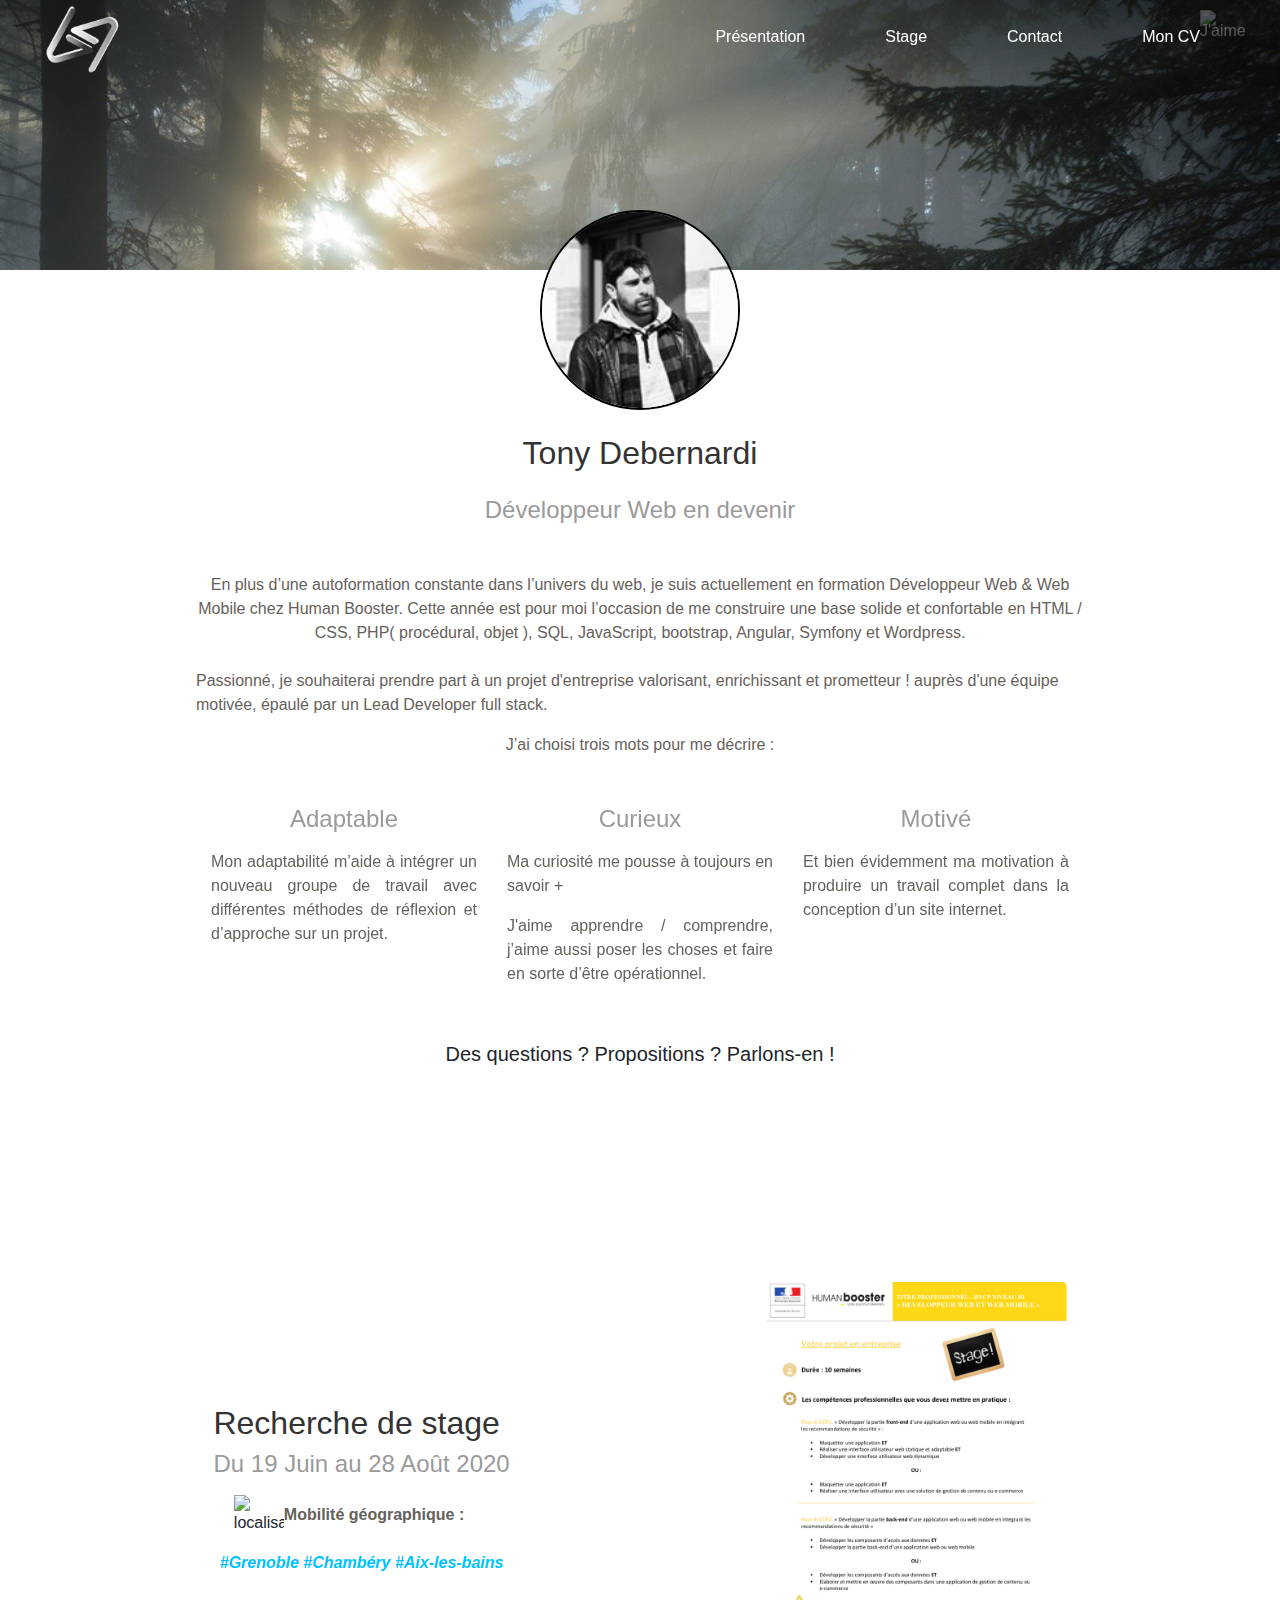
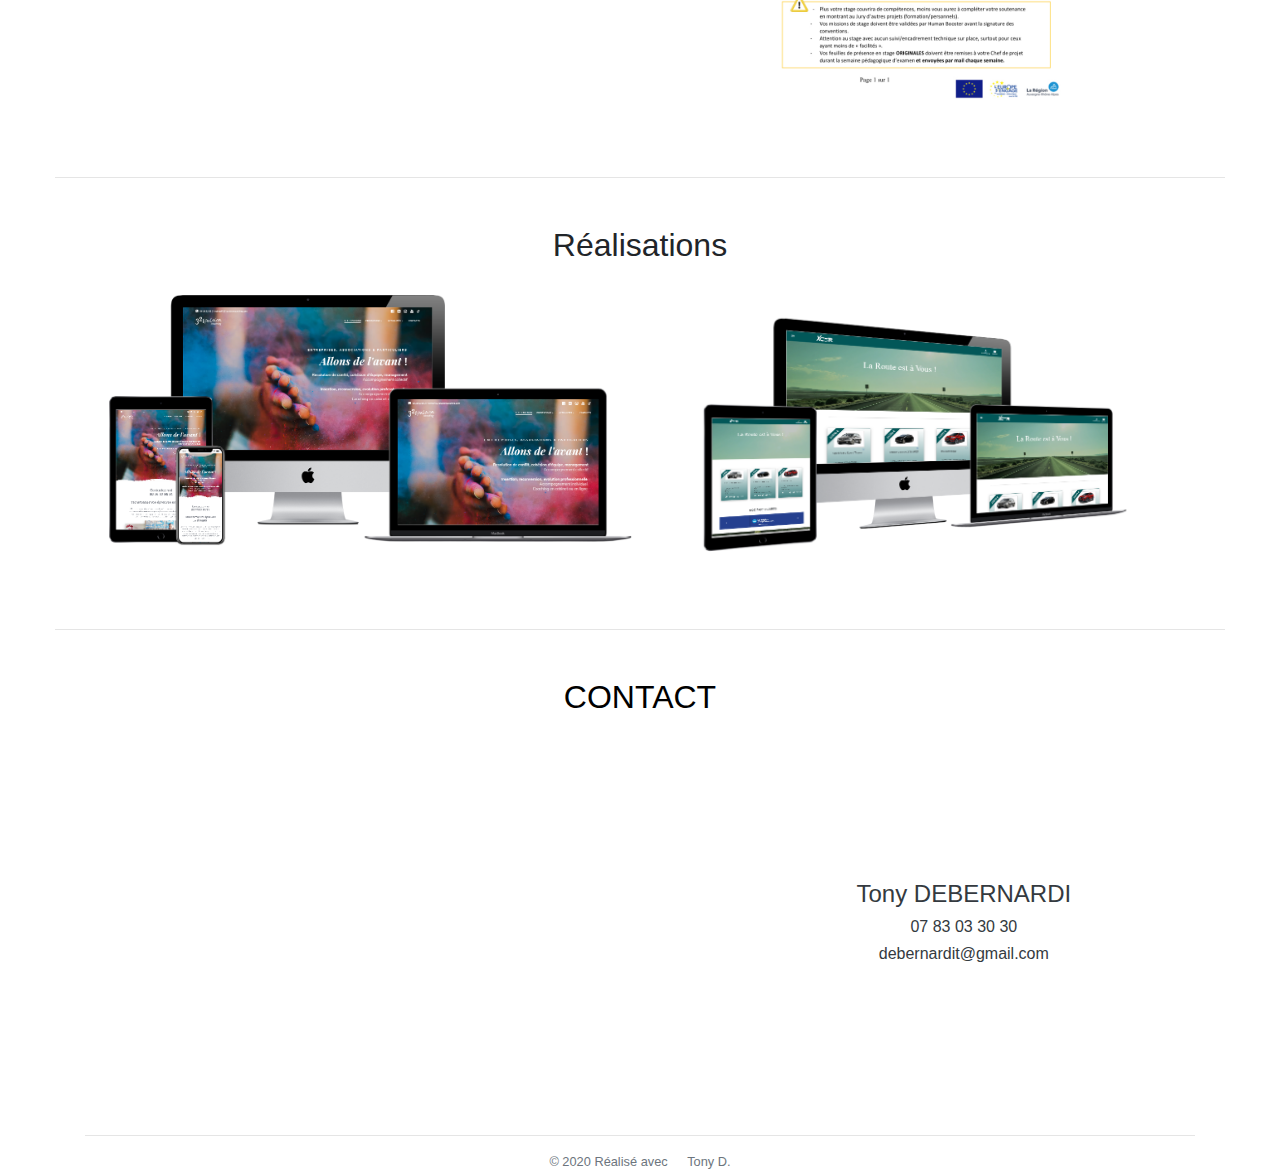
==== cv-tonyd.html @ abe89ba5 "Page CV Tony D" ====
<!doctype html>
<html lang="en">
  <head>
    <title>Tony D.</title>
    <!-- Required meta tags -->
    <meta charset="utf-8">
    <meta name="viewport" content="width=device-width, initial-scale=1, shrink-to-fit=no">
    <link rel="shortcut icon" href="images/LogoTD.png" type="image/x-icon">
    <link rel="stylesheet" href="style.css">
    <!--Font Awesome-->
   <link rel="stylesheet" href="https://use.fontawesome.com/releases/v5.5.0/css/all.css" integrity="sha384-B4dIYHKNBt8Bc12p+WXckhzcICo0wtJAoU8YZTY5qE0Id1GSseTk6S+L3BlXeVIU" crossorigin="anonymous">
    <!-- Bootstrap CSS -->
    <link rel="stylesheet" href="https://stackpath.bootstrapcdn.com/bootstrap/4.4.1/css/bootstrap.min.css" integrity="sha384-Vkoo8x4CGsO3+Hhxv8T/Q5PaXtkKtu6ug5TOeNV6gBiFeWPGFN9MuhOf23Q9Ifjh" crossorigin="anonymous">
  </head>

<body class="">

    <header id="Top">
        <nav class="top-header-nav ">
            <div class="menu-icon ">
                  <button class="navbar-toggler" type="button" data-toggle="collapse" data-target="#navbarHeader" aria-controls="navbarHeader" aria-expanded="false" aria-label="Toggle navigation">
                      <div class="cross-bar" onclick="cross(this)">
                          <div class="bar1 bg-white"></div>
                          <div class="bar2 bg-white"></div>
                          <div class="bar3 bg-white"></div>
                      </div>
                  </button>
            </div>
            <div class="logo">
               <img src="images/LogoTD.png" width="75px"  alt="Logo Tony D.">
            </div>
            <div class="MenuTop">
                <ul class="d-flex justify-content-end py-3">
                    <li><a href="#presentation">Présentation</a></li>
                    <li><a href="#stage">Stage</a></li>
                    <li><a href="#contact">Contact</a></li>
                    <li class="CV">
                        <a href="CV/CV-TonyD.pdf" target="blank">Mon CV</a>
                            <a tabindex="0" class="Popup" data-toggle="tooltip" title="Bientôt à la recherche d'un emploi">
                                <img src="https://media1.giphy.com/media/5QMNgbI1QuPC5TvSSE/source.gif" 
                            alt="J'aime" class="fav" width="50px">
                        </a>
                    </li>
                </ul>
            </div>
        </nav>
    </header>

    <section id="presentation" class="container-fluid Presentation">
        <div class="container">
            <div class=" d-flex justify-content-center Photo">
                <img class="Pix" src="images/TD.jpg" alt="Tony Debernardi">
            </div>
            <h2 class="text-center my-4">Tony Debernardi</h2>
            <h4 class="text-center my-4">Développeur Web en devenir</h4>
            <div class="description d-flex flex-column align-items-center justify-content-center">
                <p class="text-center my-4">En plus d’une autoformation constante dans l’univers du web, je suis actuellement en formation Développeur Web & Web Mobile chez Human Booster. Cette année est pour moi l’occasion de me construire une base solide et confortable en HTML / CSS, PHP( procédural, objet ), SQL, JavaScript, bootstrap, Angular, Symfony et Wordpress.</p>

                <p>Passionné, je souhaiterai prendre part à un projet d'entreprise valorisant, enrichissant et prometteur ! auprès d'une équipe motivée, épaulé par un Lead Developer full stack.</p>
                    
                <p>J’ai choisi trois mots pour me décrire :</p>
                
                <div class="container my-3">
                    <div class="row">
                        <div class="col-lg-4 cartes">
                            <div class="carteTitle">
                                <h4 class="mt-3">Adaptable</h4>
                            </div>
                            <div class="carteContent mt-2">
                                <p class="text-justify"> Mon adaptabilité m’aide à intégrer un nouveau groupe de travail avec différentes méthodes de réflexion et d’approche sur un projet.</p>
                            </div>
                        </div>
                        <div class="col-lg-4 cartes">
                            <div class="carteTitle">
                                <h4 class="mt-3">Curieux</h4>
                            </div>
                            <div class="carteContent mt-2">
                                <p class="text-justify"> Ma curiosité me pousse à toujours en savoir +</p>
                                <p class="text-justify">J'aime apprendre / comprendre, j’aime aussi poser les choses et faire en sorte d’être opérationnel.</p>
                            </div>
                        </div>
                        <div class="col-lg-4 cartes">
                            <div class="carteTitle">
                                <h4 class="mt-3">Motivé</h4>
                            </div>
                            <div class="carteContent mt-2">
                                <p class="text-justify"> Et bien évidemment ma motivation à produire un travail complet dans la conception d’un site internet.</p>
                            </div>
                        </div>
                    </div>
                </div>
                    
                <h5 class="mt-4">Des questions ? Propositions ? Parlons-en !</h5>
            </div>
        </div>
    </section>
      
    <section class="container-fluide my-5 Reseaux">

        <div class="d-flex justify-content-center">
            <div class="col-xs-12 col-sm-12 col-md-4 ">
                <h5 class="my-4 text-center text-uppercase text-white">- Suivez-moi -</h5>
                <ul class="list-unstyled d-flex justify-content-around ">
                    <li class="zoom">
                        <a href="https://www.linkedin.com/in/tony-dbd/" class="picto-rs ">
                            <i class="fab fa-linkedin-in shake"></i>
                        </a>
                    </li>
                    <li class="zoom">
                        <a href="https://www.instagram.com/tiny.zmt/?hl=fr" class="picto-RS ">
                            <i class="fab fa-instagram shake"></i>
                        </a>
                    </li>
                </ul>
            </div>
        </div>

    </section>

    <section id="stage" class="container my-5 stage">
        <div class="SearchStage justify-content-center align-items-center">
            <h2 class=" my-2">Recherche de stage</h2>
            <h4 class=" my-2">Du 19 Juin au 28 Août 2020</h4>
            <div class="d-flex align-items-center justify-content-center GIF my-2">
                <img src="https://gifimage.net/wp-content/uploads/2018/04/pin-icon-gif-5.gif" alt="localisation" width="50px">
                <p class="pt-3 Mobiliter">Mobilité géographique :</p>
            </div>
            <p class="hashtag">#Grenoble #Chambéry #Aix-les-bains</p>
        </div>
        <div class="PDF">
            <img id="myImg" src="images/objectif.jpg" class="my-4" alt="Objectif" style="width:100%;max-width:300px">

                <!-- The Modal -->
                <div id="ModalPDF" class="modal">
                    <span><i class="fas fa-times-circle close"></i></span>
                        <img class="modal-content" id="img01">
                    <div id="caption"></div>
                </div>

        </div>
    </section>

    <hr class="container my-4">
    <section class="container my-5">

        <h2 class="text-center my-3">Réalisations</h2>
        <div class="Mockups d-flex justify-content-around">
            <div class="mockupOne">
                <img src="images/Mockup-321Pulsion.png" alt="Mockup" class="Mockups" style="width:100%">
                <div class="middle">
                    <div class="text"><a href="https://321pulsioncoaching.com/">Réalisation sous Wordpress</a></div>
                </div>
            </div>

            <div class="mockupTwo">
                <img src="images/Mockup-Xcar.png" alt="Mockup" class="Mockups" style="width:100%">
                <div class="middle">
                    <div class="text">En cours de réalisation sous Angular / Symfony</div>
                </div>
            </div>
        </div>
    </section>
    <hr class="container my-4">

<!--BACK TO TOP-->
<button onclick="topFunction()" id="myBtn" class="#Top" title="Haut de page">
    <img src="images/back.png" class="Picto Arrow" alt="Haut de page">
</button>
<!--BACK TO TOP FIN-->

<footer id="contact" class="container-fluid mt-5">
    
    <h2 class="text-center my-5 titleContact">CONTACT</h2>    
    <section class="contact container my-5">

        <div class="carte my-2">
            <iframe src="https://www.google.com/maps/embed?pb=!1m18!1m12!1m3!1d89547.8716783243!2d5.887520235227227!3d45.46233009820095!2m3!1f0!2f0!3f0!3m2!1i1024!2i768!4f13.1!3m3!1m2!1s0x478bacbe5e99038f%3A0x408ab2ae4be7e40!2sChapareillan!5e0!3m2!1sfr!2sfr!4v1587741595353!5m2!1sfr!2sfr" width="400" height="300" frameborder="0" style="border:0;" allowfullscreen="" aria-hidden="false" tabindex="0"></iframe>
        </div>
        <div class="identity my-2 ">
            <h4 class="text-center text-dark">Tony DEBERNARDI</h4>
            <h6 class="text-center text-dark">07 83 03 30 30</h6>
            <h6 class="text-center text-dark">debernardit@gmail.com</h6>
            
        </div>

    </section>

    <section class="container ">
            <hr>
        <div class="d-flex justify-content-center">
            <small class="list-unstyled text-muted mb-0">© 2020 Réalisé avec 
                <i class="fas fa-heart mx-2"></i>
                <a href="https://www.linkedin.com/in/tony-dbd/" target="blank" 
                class="text-muted">Tony D.
                </a>
            </small>
        </div>
    </section>
</footer>


    <!-- Optional JavaScript -->
    <!-- jQuery first, then Popper.js, then Bootstrap JS -->
<script src="https://code.jquery.com/jquery-3.4.1.slim.min.js" integrity="sha384-J6qa4849blE2+poT4WnyKhv5vZF5SrPo0iEjwBvKU7imGFAV0wwj1yYfoRSJoZ+n" crossorigin="anonymous"></script>
<script src="https://cdn.jsdelivr.net/npm/popper.js@1.16.0/dist/umd/popper.min.js" integrity="sha384-Q6E9RHvbIyZFJoft+2mJbHaEWldlvI9IOYy5n3zV9zzTtmI3UksdQRVvoxMfooAo" crossorigin="anonymous"></script>
<script src="https://stackpath.bootstrapcdn.com/bootstrap/4.4.1/js/bootstrap.min.js" integrity="sha384-wfSDF2E50Y2D1uUdj0O3uMBJnjuUD4Ih7YwaYd1iqfktj0Uod8GCExl3Og8ifwB6" crossorigin="anonymous"></script>

<script src="script.js"></script>

  </body>
</html>
---- style.css ----
header  {
    width: 100%;
    height: 30vh;
    color: #fff;
    z-index: 990;
    background: url("images/wolf-wallpaper.jpg") no-repeat 50%;
    background-size: cover;
    background-position: bottom;
    background-attachment: fixed;
}

.logo {
    margin-left: 10%;
    line-height: 30px;
    position: fixed;
    float: left;
    margin: 5px 46px;
    filter: grayscale();
}
.logo:hover {
    filter: none;
}
.MenuTop {
    height: 80px;
}
nav {
    position: fixed;
    width: 100%;
    line-height: 60px;
}
nav ul {
    line-height: 10px;
    list-style: none;
    background: rgba(0, 0, 0, 0);
    color: #fff;
    padding: 0;
    text-align: right;
    margin: 0;
    padding-right: 40px;
    transition: 1s;
}
.top-header-nav.black {
  z-index: 1000;
}
nav.black ul {
    background: black;
}
nav ul li {
    display: inline-block;
    padding: 16px 40px;;
}
nav ul li a {
    text-decoration: none;
    color: #fff;
    font-size: 16px;
}
nav ul li a:hover {
    color: #fff;
    text-decoration: none;
}
.menu-icon {
    line-height: 60px;
    width: 100%;
    background: black;
    text-align: right;
    box-sizing: border-box;
    padding: 15px 24px 0 24px;
    cursor: pointer;
    color: #000;
    display: none;
}

.CV {
    position: relative;
}
.Popup {
    margin-top: -22px;
    position: absolute;
    filter: opacity(0.3);
}
.Popup:hover {
    filter: opacity(1);
    filter: drop-shadow(0.5);
}

/** LOGO BURGER DU MENU**/
    .cross-bar {
    display: inline-block;
    cursor: pointer;
}
    .bar1, .bar2, .bar3 {
    width: 35px;
    height: 5px;
    margin: 6px 0;
    transition: 0.4s;
}
    .change .bar1 {
    -webkit-transform: rotate(-45deg) translate(-9px, 6px);
    transform: rotate(-45deg) translate(-9px, 6px);
}
    .change .bar2 {opacity: 0;}
  
    .change .bar3 {
    -webkit-transform: rotate(45deg) translate(-8px, -8px);
    transform: rotate(45deg) translate(-8px, -8px);
} /** LOGO BURGER DU MENU **/

@media(max-width: 786px) {

    .logo {
          position: fixed;
          top: 0;
          margin-top: 8px;
          width: 100px;
          height: 37px;
    }
    nav ul {
          max-height: 0px;
          background: black;
          overflow: hidden;
    }
    nav.black ul {
          background: black;
          padding-top: -50px;
    }
    .showing {
          max-height: 34em;
    }
    nav ul li {
          box-sizing: border-box;
          width: 100%;
          padding: 24px;
          text-align: center;
    }
    nav ul li a {
        font-size: small;
    }
    .menu-icon {
          display: block;
    }
}
/****************** FIN DU HEADER ***********************/

/****************** SECTION PRESENTATION ***********************/

.Pix {
    width: 200px;
    height: 200px;
    border-radius: 50%;
    border: 2px black solid;
    margin-top: -60px;
    opacity: 1;
    display: block;
}
.Presentation h2 {
    color: #333;
}
.Presentation h4 {
    color: #9a9a9a;
}
.Presentation p {
    color: #66615b;
}
.description {
    width: 80%;
    margin-left: 10%;
}
.cartes {
    display: flex;
    flex-direction: column;
    align-items: center;
}
.cartes:hover {
    background-color:#97cbfb5d;
    border-radius: 10px;
}

/******************FIN PRESENTATION********************/

/******************SECTION RESEAUX********************/

.Reseaux {
    background-image: url('https://w.wallhaven.cc/full/0p/wallhaven-0preqj.jpg');
    background-attachment: fixed;
    background-repeat: no-repeat;
    background-position: center;
    background-size: cover;
}
.shake:hover {
    animation: shake 150ms easy-in-out infinite;
}
.fab.fa-linkedin-in {
    font-size: 100px;
    color: #fff;
}
.fab.fa-instagram {
    font-size: 100px;
    color: #fff;
}
.fab:hover {
    animation: shake 0.82s cubic-bezier(.36,.07,.19,.97) both;
    transform: translate3d(0, 0, 0);
    backface-visibility: hidden;
    perspective: 1000px;
} 
@keyframes shake {
    10%, 90% {
      transform: translate3d(-1px, 0, 0);
    }
    20%, 80% {
      transform: translate3d(2px, 0, 0);
    }
    30%, 50%, 70% {
      transform: translate3d(-4px, 0, 0);
    }
    40%, 60% {
      transform: translate3d(4px, 0, 0);
    }
  }

/****************** FIN RESEAUX ********************/

/****************** SECTION STAGE ********************/

.stage h2 {
    color: #333;
}
.stage h4 {
    color: #9a9a9a;
}
.stage p {
    color: #66615b;
}

#myImg {
    border-radius: 5px;
    cursor: pointer;
    transition: 0.3s;
  }
  
  #myImg:hover {
      opacity: 0.8;
      box-shadow: 0 4px 8px 0 rgba(0, 0, 0, 0.2), 0 6px 20px 0 rgba(0, 0, 0, 0.19);
    }
  
  /* The Modal (background) */
  .modal {
    display: block; /* Hidden by default */
    position: fixed; /* Stay in place */
    z-index: 1; /* Sit on top */
    padding-top: 100px; /* Location of the box */
    left: 0;
    top: 0;
    width: 100%; /* Full width */
    height: 100%; /* Full height */
    overflow: scroll; /* Enable scroll if needed */
    background-color: rgb(0,0,0); /* Fallback color */
    background-color: rgba(0,0,0,0.9); /* Black w/ opacity */
  }
  
  /* Modal Content (image) */
  .modal-content {
    margin: auto;
    margin-top: -100px;
    display: block;
    width: 70%;
    max-width: 520px;
  }
  
  /* Caption of Modal Image */
  #caption {
    margin: auto;
    display: block;
    width: 80%;
    max-width: 700px;
    text-align: center;
    color: #ccc;
    padding: 10px 0;
    height: 150px;
  }
  
  /* Add Animation */
  .modal-content, #caption {  
    -webkit-animation-name: zoom;
    -webkit-animation-duration: 0.6s;
    animation-name: zoom;
    animation-duration: 0.6s;
  }
  @-webkit-keyframes zoom {
    from {-webkit-transform:scale(0)} 
    to {-webkit-transform:scale(1)}
  }
  @keyframes zoom {
    from {transform:scale(0)} 
    to {transform:scale(1)}
  }
  
  /* The Close Button */
  
  .fas.fa-times-circle {
    position: absolute;
    top: 15px;
    right: 35px;
    color: #fff;
    font-size: 60px;
    font-weight: bold;
    transition: 0.3s;
  }
  .fas.fa-times-circle:hover {
      color: #fff;
  }
  .close:hover,
  .close:focus {
    color: #fff;
    text-decoration: none;
    cursor: pointer;
  }
  
  /* 100% Image Width on Smaller Screens */
  @media only screen and (max-width: 700px){
    .modal-content {
      width: 30%;
      max-width: 400px;
    }
    .fas.fa-times-circle {
        font-size: 30px;
        right: 8px;
    }
  }

.stage {
    display: flex;
    justify-content: space-around;
    align-items: center;
}

        @media screen and (min-width: 500px) and (max-width: 995px) {
            .stage {
                display: flex;
                flex-direction: column;
            }
        }
/********************* FIN STAGE ***********************/

/********************* SECTION REALISATIONS ***********************/

.mockupOne, .mockupTwo {
    position: relative;
    width: 100%;
}
.Mockups {
    opacity: 1;
    display: block;
    width: 100%;
    height: auto;
    transition: .5s ease;
    backface-visibility: hidden;
}
.middle {
    transition: .5s ease;
    opacity: 0;
    position: absolute;
    top: 50%;
    left: 50%;
    transform: translate(-50%, -50%);
    -ms-transform: translate(-50%, -50%);
    text-align: center;
}
.mockupOne:hover .Mockups, .mockupTwo:hover .Mockups {
    opacity: 0.3;
}
.mockupOne:hover .middle, .mockupTwo:hover .middle {
    opacity: 1;
}
.text {
    background: linear-gradient(94deg, #022c58, #246655, #691dff, #607d8b);
    background-size: 800% 800%;
    animation: rainbow 4s ease infinite;

    /* background-color: #42414cc7; */
    border-radius: 10px;
    color: white;
    font-size: 16px;
    padding: 16px 32px;
}
@-webkit-keyframes rainbow {
    0%{background-position:77% 0%}
    50%{background-position:24% 100%}
    100%{background-position:77% 0%}
}
@keyframes rainbow {
    0%{background-position:77% 0%}
    50%{background-position:24% 100%}
    100%{background-position:77% 0%}
}
.text a, .text a:hover {
    text-decoration: none;
    color: white;
}
            @media screen and (min-width: 500px) and (max-width: 995px) {
                .text {
                    font-size: small;
                }
            }

/********************* Fin REALISATIONS ***********************/

/********BUTTON BACK TO TOP *********/
.Picto.Arrow {
    width: 50px;
}  
#myBtn {
    display: none;
    position: fixed;
    bottom: 80px;
    right: 45px;
    z-index: 99;
    outline: none;
    background: border-box;
    border: none;
    cursor: pointer;
    padding: 15px;
    border-radius: 50%;
    width: 45px;
    height: 45px;
  }
  
  @media(max-width: 576px) {

    #myBtn {
        width: 30px;
        height: 30px;
        bottom: 40px;
    }
   
}/********BUTTON BACK TO TOP FIN *********/

/*************** FOOTER ********************/

footer {
    width: 100%;
    min-height: 450px;
    color: #fff;
    z-index: 990;
    background: url("https://w.wallhaven.cc/full/95/wallhaven-95r8p8.jpg") no-repeat 50%;
    background-size: cover;
    background-position: center;
}
.contact {
    display: flex;
    justify-content: space-around;
    align-items: center;
    background-color: #ffffff70;
    border-radius: 10px;
    transition: 0.5s linear;
    margin-top: 20px;
}
.contact:hover {
    background-color: #fff;
    transition: 0.5s linear;
}
.titleContact {
    color: black;
}
.GIF {
    margin-right: 25px;
}
.Mobiliter {
    font-weight: 700;
}
p.hashtag {
    font-style: oblique;
    font-weight: 700;
    color: #00c2ff ;
    text-align: center;
}

.fa-heart {
    color: red;
    animation: beat 1s infinite alternate;
    transform-origin: center;
}
@keyframes beat{
	to { transform: scale(1.4); }
}


        @media screen and (min-width: 500px) and (max-width: 785px) {
            .contact {
                display: flex;
                flex-direction: column;
            }
        }
        @media screen and (min-width: 500px) and (max-width : 990px) {
            .titleContact {
                color: #fff;
            }
        }
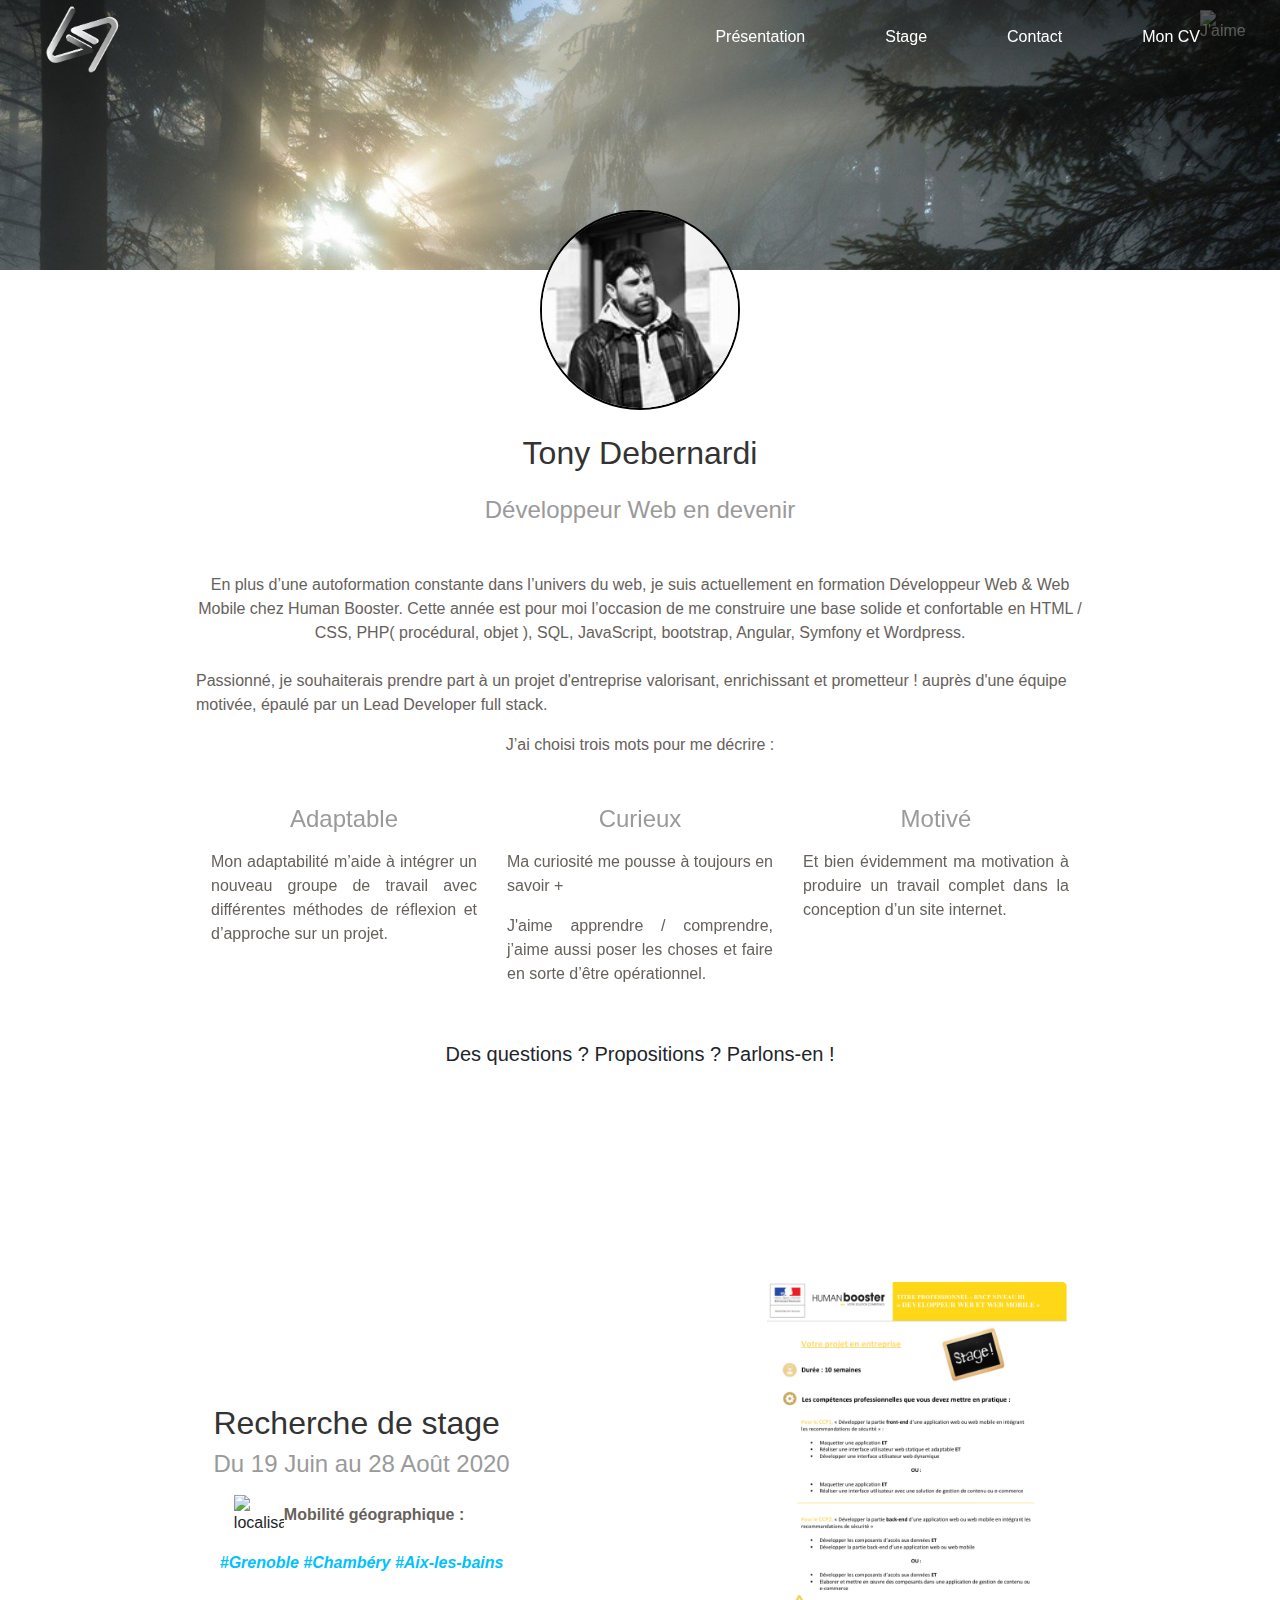
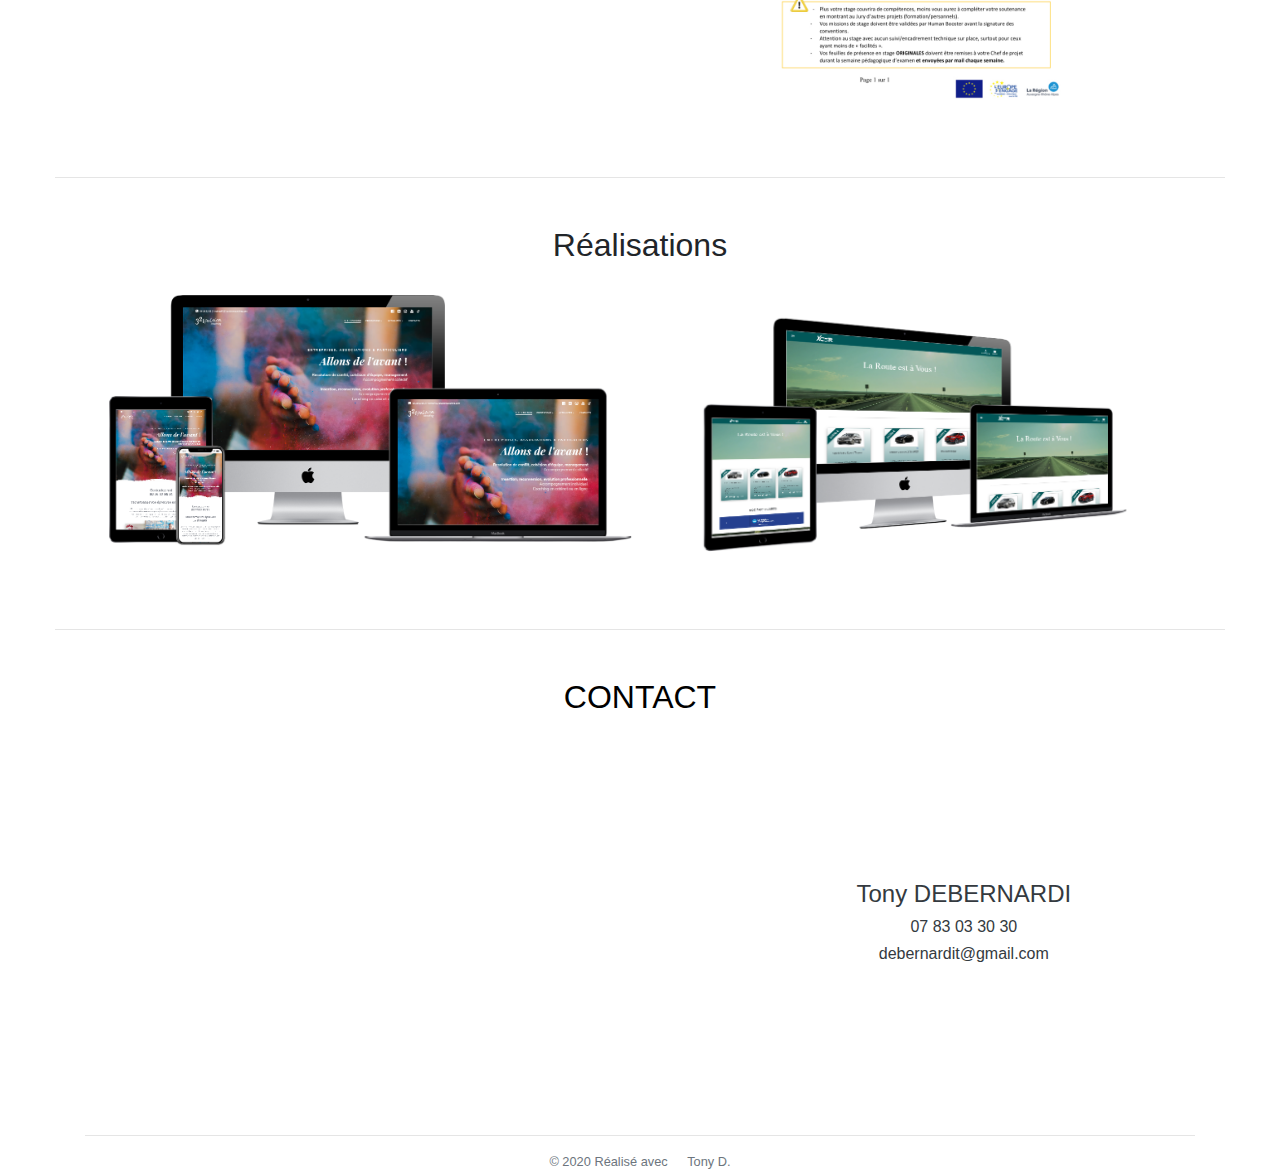
==== commit 909f59f9: "Update cv-tonyd.html" ====
--- a/cv-tonyd.html
+++ b/cv-tonyd.html
@@ -56,7 +56,7 @@
             <div class="description d-flex flex-column align-items-center justify-content-center">
                 <p class="text-center my-4">En plus d’une autoformation constante dans l’univers du web, je suis actuellement en formation Développeur Web & Web Mobile chez Human Booster. Cette année est pour moi l’occasion de me construire une base solide et confortable en HTML / CSS, PHP( procédural, objet ), SQL, JavaScript, bootstrap, Angular, Symfony et Wordpress.</p>
 
-                <p>Passionné, je souhaiterai prendre part à un projet d'entreprise valorisant, enrichissant et prometteur ! auprès d'une équipe motivée, épaulé par un Lead Developer full stack.</p>
+                <p>Passionné, je souhaiterais prendre part à un projet d'entreprise valorisant, enrichissant et prometteur ! auprès d'une équipe motivée, épaulé par un Lead Developer full stack.</p>
                     
                 <p>J’ai choisi trois mots pour me décrire :</p>
                 
@@ -208,4 +208,4 @@
 <script src="script.js"></script>
 
   </body>
-</html>+</html>
